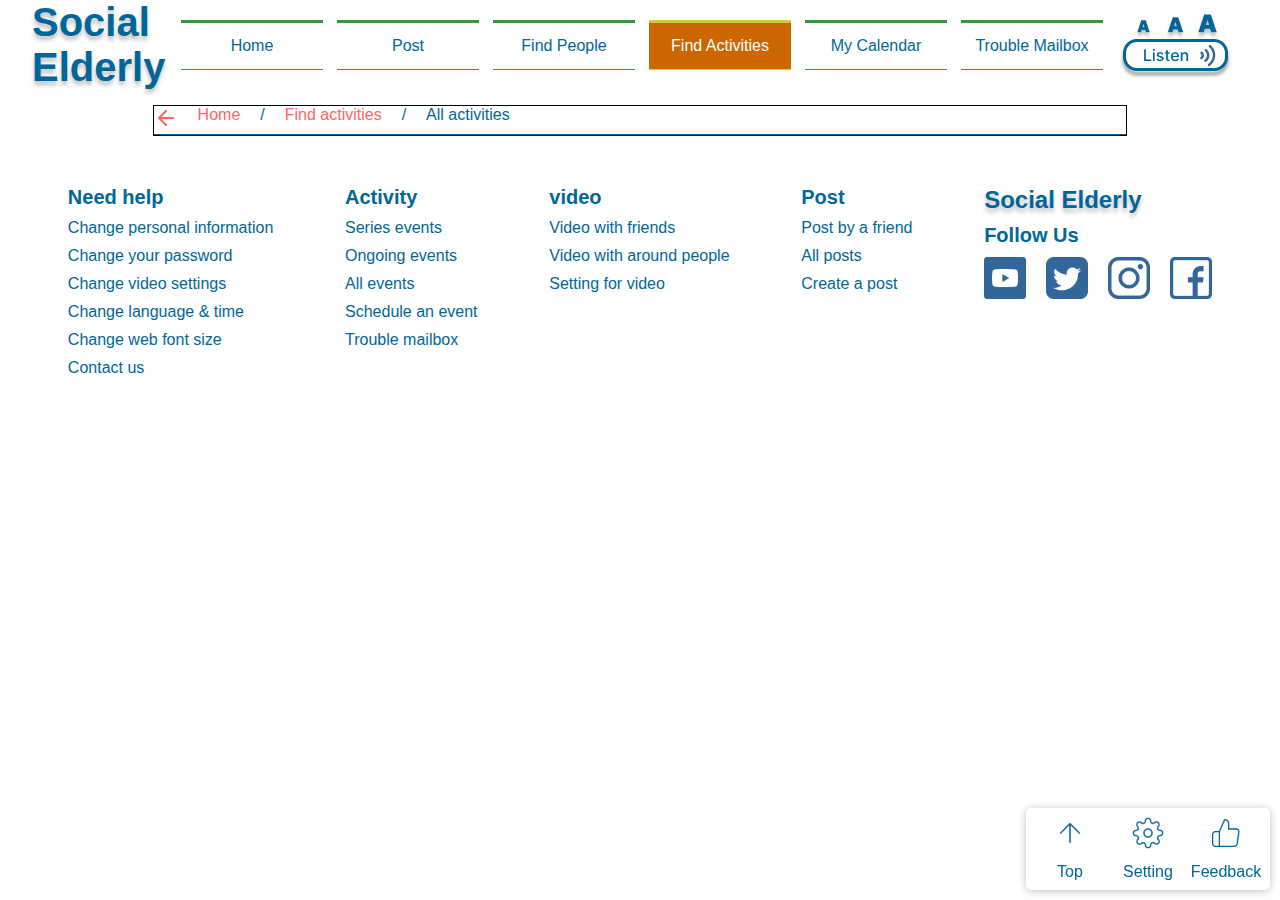
==== pages/activities-all.html @ 749e42e1 "find activity" ====
<!DOCTYPE html>
<html lang="en">

<head>
    <meta charset="UTF-8" />
    <meta http-equiv="X-UA-Compatible" content="IE=edge" />
    <meta name="viewport" content="width=device-width, initial-scale=1.0" />
    <link rel="stylesheet" type="text/css" href="../style.css" />
    <script src="https://code.jquery.com/jquery-3.6.0.min.js"></script>
    <script src="../script.js"></script>
    <title>SocialElderly | Find Activities</title>
</head>

<body>
    <header id="header">
        <h1 class="logo">Social Elderly</h1>
        <nav>
            <ul>
                <li><a href="../index.html">Home</a></li>
                <li><a href="../pages/post.html">Post</a></li>
                <li><a href="../pages/people.html">Find People</a></li>
                <li><a class="active" href="../pages/activities.html">Find Activities</a></li>
                <li><a href="../pages/calendar.html">My Calendar</a></li>
                <li><a href="../pages/mailbox.html">Trouble Mailbox</a></li>
            </ul>
        </nav>
        <div class="accessibility">
            <img src="../images/Accessibility.png" alt="Accessibility" />
        </div>
    </header>

    <main id="activity-series">
        <nav>
            <a href="#">
                <img src="../images/arrow-left.png" alt="arrow-left" />
            </a>
            <a href="../index.html">Home</a>
            /
            <a href="../pages/activities.html">Find activities</a>
            /
            <a class="active" href="#">All activities</a>
        </nav>

        <section>
            

        </section>

    </main>



    <section class="bottom-right-nav-pane">
        <a class="back-top" href="#header">
            <img src="../images/arrow-up.png" alt="arrow-up" />
            <p>Top</p>
        </a>
        <a class="setting" href="../pages/setting.html">
            <img src="../images/settings.png" alt="settings" />
            <p>Setting</p>
        </a>
        <a class="feedback" href="#">
            <img src="../images/thumbs-up.png" alt="thumbs-up" />
            <p>Feedback</p>
        </a>
    </section>

    <footer>
        <div class="footer-help">
            <h4>Need help</h4>
            <ul>
                <li><a href="./pages/#">Change personal information</a></li>
                <li><a href="./pages/#">Change your password</a></li>
                <li><a href="./pages/#">Change video settings</a></li>
                <li><a href="./pages/#">Change language & time</a></li>
                <li><a href="./pages/#">Change web font size</a></li>
                <li><a href="./pages/#">Contact us</a></li>
            </ul>
        </div>
        <div class="footer-activity">
            <h4>Activity</h4>
            <ul>
                <li><a href="./pages/#">Series events</a></li>
                <li><a href="./pages/#">Ongoing events</a></li>
                <li><a href="./pages/#">All events</a></li>
                <li><a href="./pages/#">Schedule an event</a></li>
                <li><a href="./pages/#">Trouble mailbox</a></li>
                <li><a href="./pages/#"></a></li>
            </ul>
        </div>
        <div class="footer-video">
            <h4>video</h4>
            <ul>
                <li><a href="./pages/#">Video with friends</a></li>
                <li><a href="./pages/#">Video with around people</a></li>
                <li><a href="./pages/#">Setting for video</a></li>
                <li><a href="./pages/#"></a></li>
                <li><a href="./pages/#"></a></li>
                <li><a href="./pages/#"></a></li>
            </ul>
        </div>
        <div class="footer-post">
            <h4>Post</h4>
            <ul>
                <li><a href="./pages/#">Post by a friend</a></li>
                <li><a href="./pages/#">All posts</a></li>
                <li><a href="./pages/#">Create a post</a></li>
                <li><a href="./pages/#"></a></li>
                <li><a href="./pages/#"></a></li>
                <li><a href="./pages/#"></a></li>
            </ul>
        </div>
        <div class="footer-follow-us">
            <h3 class="logo">Social Elderly</h3>
            <h4>Follow Us</h4>
            <div class="follow-platform">
                <a href="#">
                    <img src="../images/youtube.png" alt="youtube" />
                </a>
                <a href="#">
                    <img src="../images/twitter-sign.png" alt="twitter" />
                </a>

                <a href="#">
                    <img src="../images/instagram.png" alt="instagram" />
                </a>
                <a href="#">
                    <img src="../images/facebook.png" alt="facebook" />
                </a>
            </div>
        </div>
    </footer>
</body>

</html>
---- style.css ----
* {
    margin: 0;
    padding: 0;
}

:root {
    --color-green-dark: #339933;
    --color-orange-dark: #cc6600;
    --color-yellow: #cccc44;
    --color-blue: #006699;
    --color-white: #ffffff;
    --color-nav-trans: rgba(255, 255, 255, 0.5);
    --color-light-pink: #ff6666;
    --color-strong-pink: #ff0033;
    --color-strong-blue: #333399;
    --color-yellow2: #cccc00;
    --color-blue2: #99cccc;
    --color-shadow: rgba(0, 0, 0, 0.25);
    --color-overlay-background: rgba(0, 0, 0, 0.6);
    --color-overlay-type: rgba(0, 102, 153, 0.1);
}

body {
    font-family: Verdana, Arial, Helvetica, sans-serif;
    font-size: 16px;
    width: 95%;
    margin: auto;
    position: relative;
}

h1 {
    font-size: 40px;
    font-weight: bold;
}

h2 {
    font-size: 32px;
    font-weight: bold;
}

h3 {
    font-size: 24px;
    font-weight: bold;
}

h4 {
    font-size: 20px;
    font-weight: bold;
}

h5 {
    font-size: 16px;
    font-weight: bold;
}

/* ============================header========================= */
header {
    display: flex;
    flex-direction: row;
    justify-content: space-between;
    align-items: center;
}

header>nav>ul {
    display: flex;
    flex-direction: row;
    gap: 14px;
    list-style: none;
}

header>nav>ul a {
    display: block;
    padding: 14px 7px;
    width: 128px;
    text-align: center;
    border-top: 3px solid var(--color-green-dark);
    border-bottom: 1px solid var(--color-green-dark);
    text-decoration: none;
    color: var(--color-blue);
}

header>nav>ul a:hover {
    border-top: 3px solid var(--color-yellow);
    border-bottom: 1px solid var(--color-yellow);
    color: var(--color-orange-dark);
}

header>nav>ul>li>a.active {
    border-top: 3px solid var(--color-yellow);
    border-bottom: 1px solid var(--color-yellow);
    background-color: var(--color-orange-dark);
    color: var(--color-white);
}

.logo {
    font-weight: bold;
    color: var(--color-blue);
    text-shadow: 0px 4px 4px var(--color-shadow);
}

/* =======================bottom right pane========================== */

.bottom-right-nav-pane {
    display: flex;
    position: fixed;
    bottom: 10px;
    right: 10px;
    padding: 5px;
    background-color: var(--color-white);
    box-shadow: 0px 1px 9px var(--color-shadow);
    border-radius: 5px;
}

.bottom-right-nav-pane a {
    display: flex;
    flex-direction: column;
    justify-content: space-around;
    width: 78px;
    height: 72px;
    text-decoration: none;
}

.bottom-right-nav-pane a:hover {
    background: radial-gradient(#e664648f, #ffffff, #ffffff);
}

.bottom-right-nav-pane a img {
    width: 32px;
    margin: 0px auto;
}

.bottom-right-nav-pane a p {
    margin-top: 5px;
    text-align: center;
    color: var(--color-blue);
}

/* =======================button======================= */
.button {
    border: 3px solid var(--color-blue);
    border-radius: 100px;
    box-shadow: 0 4px 6px var(--color-shadow);
    text-decoration: none;
    color: var(--color-blue);
    padding: 5px;
    background-color: var(--color-white);
}

/* =======================search======================= */
.search {
    display: flex;
    justify-content: start;
    border: 3px solid var(--color-green-dark);
    border-radius: 100px;
    box-shadow: 0 4px 6px var(--color-shadow);
    color: var(--color-green-dark);
    padding: 5px;
    background-color: var(--color-white);
}

.search>img {
    padding: 0 15px;
}

/* =======================overlay======================= */
.overlay {
    position: absolute;
    top: 0;
    bottom: 0;
    left: -2.5%;
    right: -2.5%;
    z-index: 100;
    background-color: var(--color-overlay-background);
    display: none;
}

.overlay>div {
    background-color: var(--color-white);
    border-radius: 10px;

    position: relative;

    display: flex;
    flex-direction: column;
}

.overlay>div>a>.close {
    position: absolute;
    right: 5px;
    top: 5px;
}

body.disable-scrollbars {
    height: 100%;
    overflow: hidden;
}

/* =======================main======================= */
main {
    width: 80%;
    margin: 15px auto;
    border: 1px solid;
}

main>nav {
    display: flex;
    gap: 20px;
    border-bottom: 1px solid var(--color-blue);
    color: var(--color-blue);
}

main>nav>a {
    color: var(--color-light-pink);
    text-decoration: none;
}

main>nav>a.active {
    color: var(--color-blue);
}

/* =======================footer========================== */

footer {
    display: flex;
    flex-direction: row;
    justify-content: space-around;
    margin: 50px 0px;
}

footer>div {
    display: flex;
    flex-direction: column;
    gap: 10px;
}

footer>div>h4 {
    color: var(--color-blue);
}

footer>div>ul {
    list-style: none;
    display: flex;
    flex-direction: column;
    gap: 10px;
}

footer>div>ul>li>a {
    text-decoration: none;
    color: var(--color-blue);
}

footer .footer-follow-us {
    text-align: left;
}

footer .footer-follow-us .follow-platform {
    display: flex;
    flex-direction: row;
    align-items: center;
    gap: 20px;
}

footer .footer-follow-us .follow-platform img {
    width: 42px;
}

/* =========================home============================ */
main#home img {
    width: 100%;
}

/* =========================post============================ */
#post>.filter-box {
    margin: 15px 0;
    display: flex;
    justify-content: space-between;
    align-items: center;
}

#post-filter {
    display: flex;
    align-items: center;
    gap: 10px;
}

#post-search {
    padding: 5px 50px;
}

#create-post-button {
    padding: 5px 50px;
}

#posts {
    margin: 20px 0;
    display: flex;
    flex-direction: column;
}

#posts>.post-row {
    display: flex;
    justify-content: space-around;
    margin: 15px 0;
}

#posts>.post-row>.a-post {
    width: 355px;
    height: 462px;
    border: 1px solid;
    background-size: cover;
    background-position: center center;
    position: relative;
    box-shadow: 0 4px 4px var(--color-shadow);
    border-radius: 5px;
}

#posts>.post-row>.a-post-0 {
    background-image: url(./images/post/art-gfd11bb7f9_640.jpg);
}

#posts>.post-row>.a-post-1 {
    background-image: url(./images/post/boats-g97f73fe4f_640.jpg);
}

#posts>.post-row>.a-post-2 {
    background-image: url(./images/post/child-gf07d8d715_640.jpg);
}

#posts>.post-row>.a-post-3 {
    background-image: url(./images/post/flower.jpg);
}

#posts>.post-row>.a-post-4 {
    background-image: url(./images/post/happy-gd60b81fbb_640.jpg);
}

#posts>.post-row>.a-post-5 {
    background-image: url(./images/post/hop-vines-g299a2f871_640.jpg);
}

#posts>.post-row>.a-post-6 {
    background-image: url(./images/post/island.jpg);
}

#posts>.post-row>.a-post-7 {
    background-image: url(./images/post/lake-gf7d0da20e_640.jpg);
}

#posts>.post-row>.a-post-8 {
    background-image: url(./images/post/otter-gb24389bf8_640.jpg);
}

#posts>.post-row>.a-post-9 {
    background-image: url(./images/post/song-g363640277_640.jpg);
}

#posts>.post-row>.a-post-10 {
    background-image: url(./images/post/swan-g252aa2e53_640.jpg);
}

#posts>.post-row>.a-post-11 {
    background-image: url(./images/post/kangaroo-g805051a9e_640.jpg);
}

#posts .post-description {
    background-color: rgba(0, 0, 0, 0.7);
    position: absolute;
    bottom: 0;
    height: 160px;
    display: flex;
    justify-content: space-between;
    color: var(--color-white);
    padding: 10px;
}

.post-detail {
    width: 60%;
    height: 95%;
    overflow: hidden;
    display: -webkit-box;
    -webkit-box-orient: vertical;
    -webkit-line-clamp: 8;
}

.post-listen {
    position: absolute;
    left: 0px;
    top: 53%;
}

.post-basic-info {
    display: flex;
    flex-direction: column;
    align-items: center;
    gap: 15px;
}

/* create post */
#create-post-box>div {
    width: 745px;
    height: 653px;
    margin: 10vh auto;
    align-items: center;
}

#create-post-box h2 {
    display: block;
    width: 90%;
    color: var(--color-strong-blue);
    border-bottom: 1px solid var(--color-blue);
    text-align: center;
    margin: 15px 0;
}

.post-content {
    width: 90%;
    height: 371px;
    color: var(--color-strong-blue);
    background-color: var(--color-overlay-type);
    border-radius: 10px;
    padding: 10px;
}

.post-function {
    width: 90%;
    display: flex;
    flex-wrap: wrap;
    gap: 20px;
}

.post-function>a {
    margin-top: 3px;
}

.post-function>.button {
    padding: 5px 20px;
}

#send-post {
    margin-top: 30px;
    padding: 5px 50px;
    background-color: var(--color-blue);
    color: var(--color-white);
}

/* send successfully */
.send-successfully>div,
.add-friends-successfully>div {
    width: 1176px;
    height: 378px;
    margin: 25vh auto;
    text-align: center;

    justify-content: center;
    align-items: center;
}

.send-successfully>div>h1,
.add-friends-successfully>div>h1 {
    color: var(--color-strong-blue);
    width: 70%;
}

/* =========================people============================ */
#find-people {
    display: flex;
    flex-direction: column;
}

#find-people>section {
    display: flex;
    flex-direction: row;
    align-items: center;
    color: var(--color-strong-blue);
}

#find-people>section>img {
    width: 50%;
}

#find-people>section>div>* {
    margin: 30px;
}

#find-people .people-title>h1:nth-child(2) {
    text-align: end;
}

#find-people .button {
    padding: 5px 35px;
}

/* invite-friends overlay */
#invite-friends>div,
#invite-arounds>div {
    width: 928px;
    height: 669px;
    margin: 10vh auto;
    display: flex;
    flex-direction: column;
    align-items: center;
    justify-content: space-around;
    color: var(--color-strong-blue);
}

#invite-friends .content,
#invite-arounds .content {
    width: 100%;
    display: flex;
    justify-content: space-around;
}

#invite-friends .content>div,
#invite-arounds .content>div {
    width: 45%;
    height: 540px;
    display: flex;
    flex-direction: column;
    align-items: stretch;
    border: 1px solid var(--color-blue);
    overflow: hidden;
}

#invite-friends .content h5,
#invite-friends .content h6,
#invite-arounds .content h5 {
    text-align: center;
    margin: 5px auto;
}

#friends-contacts .friends-contacts-group>p,
#friends-contacts .friends-contacts-friends>p {
    text-align: center;
    color: var(--color-white);
    background-color: var(--color-blue);
    padding: 5px 0;
}

#friends-contacts .friends-contacts-group,
#friends-contacts .friends-contacts-friends {
    overflow: hidden;
}

#invite-friends .friends-entry,
#invite-arounds .friends-entry {
    display: flex;
    height: 72px;
    justify-content: space-between;
    border: 1px solid var(--color-blue);
    margin: -0.5px;
    align-items: center;
    padding: 0 10px;
}

#invite-friends .friends-entry>img,
#invite-arounds .friends-entry>img {
    width: 52px;
    height: 52px;
}

#invite-friends .friends-entry>.button,
#invite-arounds .friends-entry>.button {
    height: 20px;
    width: 72px;
    text-align: center;
}

#invite-friends .friends-entry>.button.active,
#invite-arounds .friends-entry>.button.active {
    box-shadow: 0 0 0 var(--color-shadow);
    color: var(--color-blue2);
    border-color: var(--color-blue2);
}

#friends-frequent>h5 {
    padding-bottom: 20px;
}

#friends-search {
    margin: 10px;
    box-shadow: 0 0 0 var(--color-shadow);
    color: var();
}

#friends-go {
    width: 100px;
    text-align: center;
    background-color: var(--color-blue);
    color: var(--color-white);
    border-color: var(--color-white);
}

/* invite-arounds overlay */
#invite-arounds #arounds-finding {
    border-width: 0px;
    justify-content: center;
}

/* video */
#video-pane {
    width: 100%;
    height: 100%;
    background-color: black;

    position: relative;
    display: flex;
    flex-direction: column;
}

.video-button {
    /* cursor: pointer; */
    border: 1px solid var(--color-blue);
    border-radius: 30px;
    width: 110px;
    height: 90px;
    background-color: var(--color-white);
    color: var(--color-blue);
    box-shadow: 0 4px 4px var(--color-shadow);

    display: flex;
    flex-direction: column;
    justify-content: space-around;
    align-items: center;
    text-align: center;
}

.stop-video {
    position: absolute;
    top: 5px;
    right: -35px;
    width: 75px;
    height: 95px;
    z-index: 100;
}

.video-button>a {
    text-decoration: none;
    color: var(--color-blue);
}

.video-button>img {
    width: 37px;
    height: 37px;
}

.video-function-botton {
    position: absolute;
}

.video-box {
    /* width: 308px; */
    width: 25%;
    height: 246px;
    ;
}

.video-box-row {
    display: flex;
    justify-content: center;
}

.video-box {
    background-size: cover;
    background-position: center;
    position: relative;
}

.video-box-1 {
    background-image: url(./images/people/video/0\ \(1\).png);
}

.video-box-2 {
    background-image: url(./images/people/video/0\ \(2\).png);
}

.video-box-3 {
    background-image: url(./images/people/video/0\ \(3\).png);
}

.video-box-4 {
    background-image: url(./images/people/video/0\ \(4\).png);
}

.video-box-5 {
    background-image: url(./images/people/video/0\ \(5\).png);
}

.video-box-6 {
    background-image: url(./images/people/video/0\ \(6\).png);
}

.video-box-7 {
    background-image: url(./images/people/video/0\ \(7\).png);
}

.video-box-8 {
    background-image: url(./images/people/video/0\ \(8\).png);
}

.video-box-9 {
    background-image: url(./images/people/video/0\ \(9\).png);
}

.video-box-10 {
    background-image: url(./images/people/video/0\ \(10\).png);
}

.video-box-bottom {
    position: absolute;
    bottom: 0;
    background-color: var(--color-white);
    left: 0;
    right: 0;

    display: flex;
    justify-content: space-between;
    align-items: center;
}

#video-pane .video-function-botton {
    display: flex;
    justify-content: space-between;
    position: absolute;
    z-index: 100;
    bottom: -30px;
    width: 100%;
}

.video-left-botton,
.video-right-botton {
    display: flex;
    gap: 20px;
}

/* transcription */
.transcription {
    width: 524px;
    height: 72px;
    position: fixed;
    top: auto;
    bottom: 50px;
    left: 0;
    right: 0;
    margin: 0 auto;
    background-color: rgba(255, 255, 255, 0);
    display: block;
}

.transcription>div {
    padding: 15px;
    background-color: rgba(255, 255, 255, 0.753);
    box-shadow: 0 4px 4px var(--color-shadow);
    backdrop-filter: blur(14px);
}

.transcription>div .close {
    width: 15px;
    height: 15px;
}

/* =======================activity========================== */
#activity>section {
    margin: 10px auto;
}

.activity-title {
    background-image: url(./images/activity/71.png);
    background-size: cover;
    background-position: center;

    height: 375px;
    position: relative;
}

.activity-title>div {
    position: absolute;
    bottom: 30px;
    left: 30px;
    background-color: rgba(255, 255, 255, 0.5);
    backdrop-filter: blur(10px);
    box-shadow: 0px 4px 4px var(--color-shadow);
    border-radius: 10px;
    width: 420px;
    height: 120px;
    padding: 15px;
    display: flex;
    flex-direction: column;
    justify-content: space-around;
    color: var(--color-strong-blue);
}

.activity-box {
    display: flex;
    justify-content: space-around;
    background-size: cover;
}

.activity-box>div {
    width: 345px;
    height: 396px;

    display: flex;
    flex-direction: column;
    justify-content: end;
    align-items: center;

    cursor: pointer;
}

.activity-box-1 {
    background-image: url(./images/activity//0\ \(1\).png);
}

.activity-box-2 {
    background-image: url(./images/activity//0\ \(2\).png);
}

.activity-box-3 {
    background-image: url(./images/activity//0\ \(3\).png);
}

.activity-box h4,
.activity-box p {
    background-color: var(--color-blue);
    color: var(--color-white);
    text-align: center;
}

.activity-box h4 {
    width: 224px;
    height: 45px;
    border-radius: 5px 5px 0 0;
    line-height: 45px;
}

.activity-box p {
    width: 315px;
    height: 70px;
    padding: 15px;
    padding-top: 30px;
}

/* =======================series activity========================== */
#activity-series h2 {
    margin: 15px;
}

#activity-series .a-big-box {
    background-size: cover;
    background-position: center;
}

#activity-series .a-big-box-1 {
    background-image: url(./images/activity/series/0\ \(1\).png);
}

#activity-series .a-big-box-2 {
    background-image: url(./images/activity/series/0\ \(2\).png);
}

#activity-series .a-big-box-3 {
    background-image: url(./images/activity/series/0\ \(3\).png);
}

#activity-series>section {
    color: var(--color-strong-blue);
}

#activity-series>section>nav {
    display: flex;
    gap: 30px;
    margin: 30px;
}

#activity-series>section>nav>a {
    height: 40px;
    display: flex;
    flex-direction: column;
    align-items: center;
    justify-content: space-between;
    text-decoration: none;
    color: var(--color-strong-blue);
}

#activity-series>section>nav>a.active {
    color: var(--color-strong-pink);
}

#activity-series>section .big-pane {
    display: flex;
    justify-content: space-around;
}

#activity-series>section .big-pane .a-big-box {
    width: 343px;
    height: 384px;
    position: relative;
}

#activity-series>section .big-pane .a-big-box .content {
    height: 130px;
    position: absolute;
    bottom: 0;
    display: flex;
    flex-direction: column;
    justify-content: space-around;
    padding: 20px;
    background-image: linear-gradient(rgba(0, 0, 0, 0), black);
    left: 12px;
    right: 12px;
    border-radius: 0 0 20px 20px;

    color: var(--color-white);
}

#activity-series>section .small-pane .small-box-row {
    display: flex;
    justify-content: space-around;
    gap: 10px;
    margin: 10px auto;
}

#activity-series>section .a-small-box {
    width: 497px;
    height: 96px;
    display: flex;
    justify-content: space-between;
    align-items: center;
    border: 2px solid var(--color-strong-blue);
    border-left-width: 6px;
    padding: 10px 20px;
}

/* =======================live activity========================== */
.live-label {
    width: 146px;
    height: 36px;
    background-color: var(--color-green-dark);
    color: var(--color-white);
    display: flex;
    justify-content: space-around;
    align-items: center;
    margin: 30px 10px;
}

.live-pane-row {
    display: flex;
    justify-content: space-around;
    margin: 10px;
}


.a-live-box {
    width: 343px;
    height: 158px;
    border: 1px solid var(--color-blue);
    display: flex;
    justify-content: stretch;
}

.a-live-box.hide{
    visibility: hidden;
}

.a-live-box>img {
    width: 160px;
}

.a-live-box .content {
    padding: 10px;
    display: flex;
    flex-direction: column;
    justify-content: space-around;
    align-items: center;
    text-align: center;
}

.a-live-box .content .button {
    height: 14px;
    padding: 0 auto;
    line-height: 14px;
}

/* =======================Calendar, mailbox, setting========================== */
main>.center>img {
    width: 100%;
    display: block;
    margin: auto;
}
main>.center {
    margin: 15px auto;
}
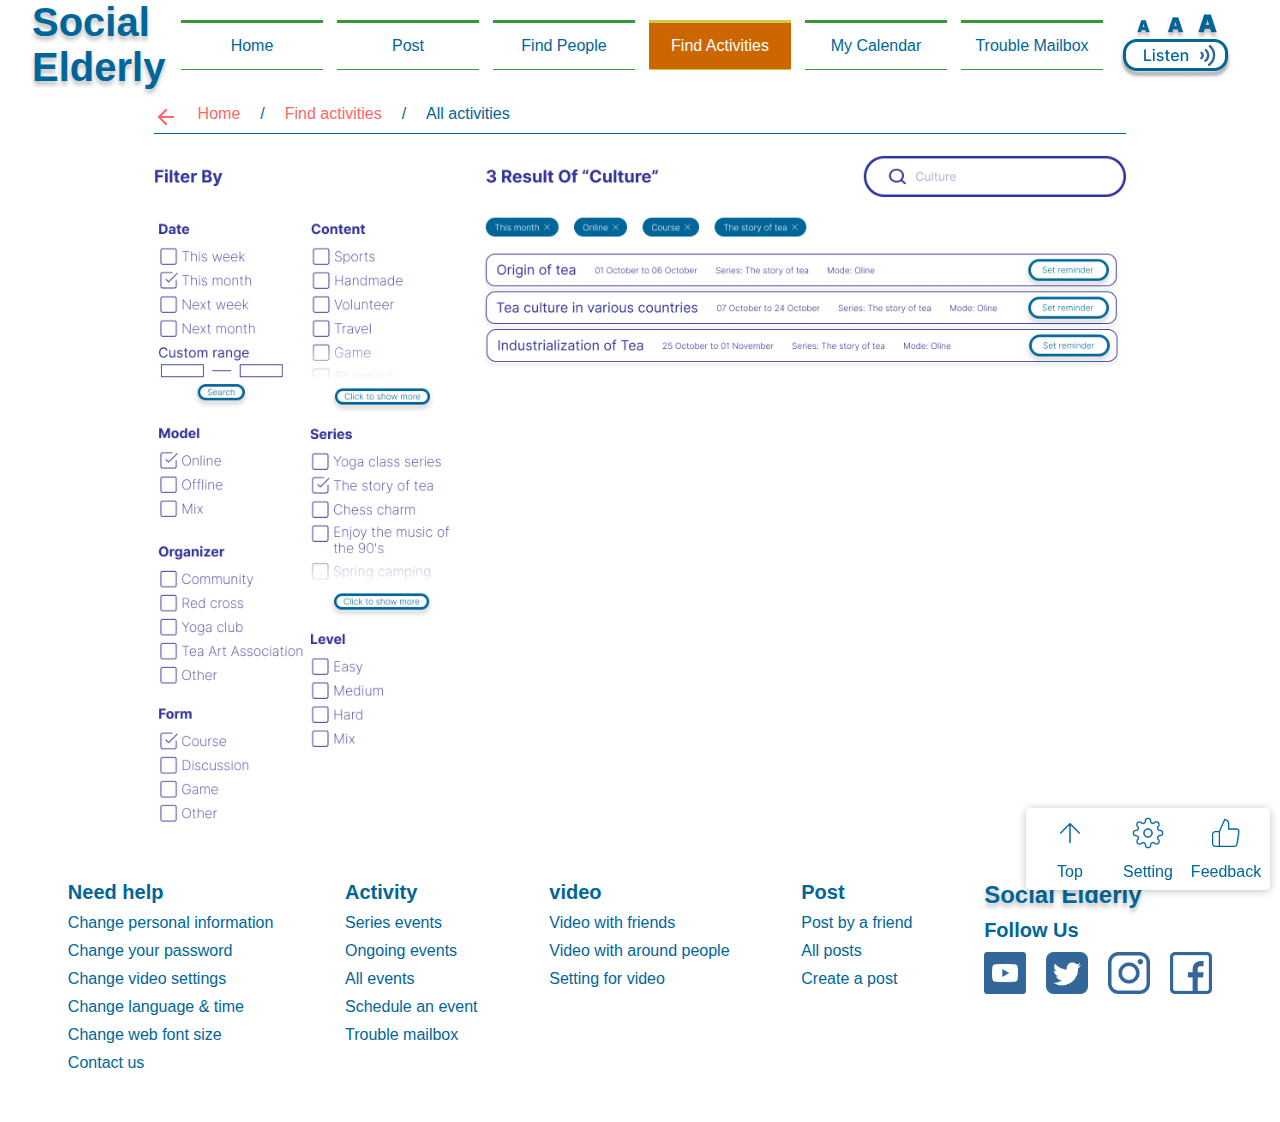
==== commit 0ec675a5: "add description on Readme" ====
--- a/pages/activities-all.html
+++ b/pages/activities-all.html
@@ -41,9 +41,8 @@
             <a class="active" href="#">All activities</a>
         </nav>
 
-        <section>
-            
-
+        <section class="center">
+            <img src="../images/all activities.png" alt="">
         </section>
 
     </main>
--- a/style.css
+++ b/style.css
@@ -199,7 +199,7 @@
 main {
     width: 80%;
     margin: 15px auto;
-    border: 1px solid;
+    /* border: 1px solid; */
 }
 
 main>nav {
